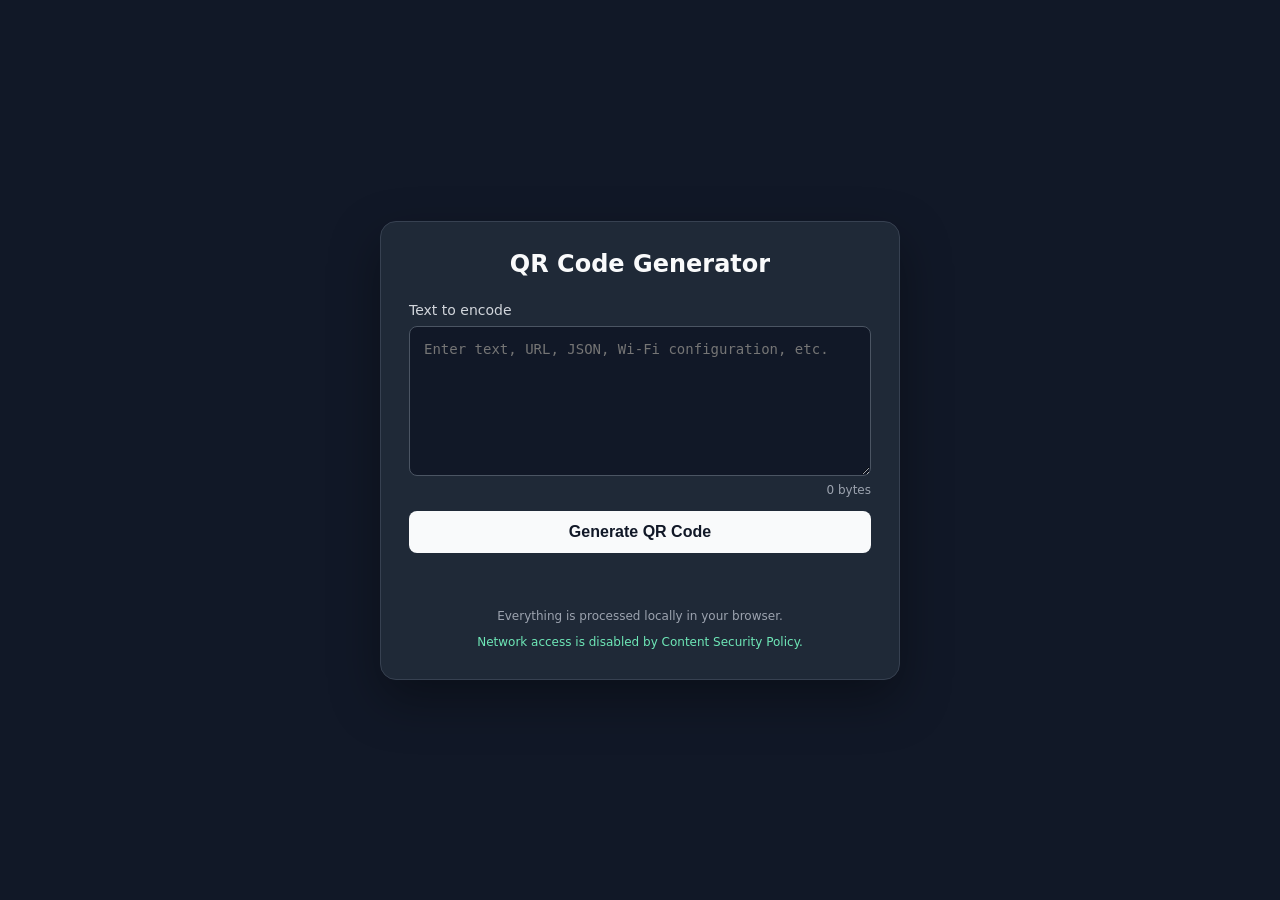
==== qr.html @ dfeffb9f "Create qr.html" ====
<!doctype html>
<html lang="en">
<head>
  <meta charset="utf-8">
  <meta name="viewport" content="width=device-width, initial-scale=1">

  <meta
    http-equiv="Content-Security-Policy"
    content="
      default-src 'none';
      script-src 'unsafe-inline';
      style-src 'unsafe-inline';
      img-src data: blob:;
      connect-src 'none';
      font-src 'none';
      object-src 'none';
      base-uri 'none';
      form-action 'none';
    "
  >

  <title>QR Code Generator</title>

  <style>
    * {
      box-sizing: border-box;
    }

    body {
      margin: 0;
      min-height: 100vh;
      display: flex;
      align-items: center;
      justify-content: center;
      background: #111827;
      color: #f9fafb;
      font-family: system-ui, -apple-system, BlinkMacSystemFont, "Segoe UI", sans-serif;
    }

    .card {
      width: min(520px, calc(100vw - 32px));
      background: #1f2937;
      border: 1px solid #374151;
      border-radius: 16px;
      padding: 28px;
      box-shadow: 0 20px 50px rgba(0, 0, 0, 0.35);
    }

    h1 {
      margin: 0 0 24px;
      font-size: 24px;
      text-align: center;
    }

    label {
      display: block;
      margin-bottom: 8px;
      font-size: 14px;
      color: #d1d5db;
    }

    textarea {
      display: block;
      width: 100%;
      min-height: 150px;
      resize: vertical;
      padding: 12px 14px;
      border: 1px solid #4b5563;
      border-radius: 8px;
      background: #111827;
      color: #f9fafb;
      font-family: ui-monospace, SFMono-Regular, Menlo, Monaco, Consolas, monospace;
      font-size: 14px;
      line-height: 1.5;
      outline: none;
    }

    textarea:focus {
      border-color: #9ca3af;
    }

    .counter {
      margin-top: 7px;
      text-align: right;
      color: #9ca3af;
      font-size: 12px;
    }

    button {
      width: 100%;
      padding: 12px 16px;
      border: 0;
      border-radius: 8px;
      cursor: pointer;
      font-size: 16px;
      font-weight: 600;
    }

    #generate {
      margin-top: 14px;
      background: #f9fafb;
      color: #111827;
    }

    #generate:hover {
      background: #e5e7eb;
    }

    .secondary {
      margin-top: 10px;
      background: #374151;
      color: #f9fafb;
    }

    .secondary:hover:not(:disabled) {
      background: #4b5563;
    }

    button:disabled {
      opacity: 0.45;
      cursor: default;
    }

    .error {
      min-height: 24px;
      margin-top: 12px;
      text-align: center;
      color: #fca5a5;
      font-size: 14px;
    }

    .result {
      margin-top: 22px;
      text-align: center;
    }

    .qr-container {
      display: inline-flex;
      padding: 12px;
      background: #ffffff;
      border-radius: 12px;
    }

    canvas {
      display: block;
      width: min(360px, calc(100vw - 100px));
      height: auto;
      image-rendering: pixelated;
    }

    .info {
      margin-top: 12px;
      color: #d1d5db;
      font-size: 13px;
    }

    .hint {
      margin-top: 18px;
      font-size: 12px;
      line-height: 1.5;
      color: #9ca3af;
      text-align: center;
    }

    .privacy {
      margin-top: 8px;
      color: #6ee7b7;
    }
  </style>
</head>

<body>
  <main class="card">
    <h1>QR Code Generator</h1>

    <label for="text">Text to encode</label>

    <textarea
      id="text"
      spellcheck="false"
      placeholder="Enter text, URL, JSON, Wi-Fi configuration, etc."
    ></textarea>

    <div id="counter" class="counter">
      0 bytes
    </div>

    <button id="generate">
      Generate QR Code
    </button>

    <div id="error" class="error"></div>

    <section id="result" class="result" hidden>
      <div class="qr-container">
        <canvas id="qr"></canvas>
      </div>

      <div id="info" class="info"></div>

      <button id="download" class="secondary" disabled>
        Download PNG
      </button>
    </section>

    <div class="hint">
      Everything is processed locally in your browser.
      <div class="privacy">
        Network access is disabled by Content Security Policy.
      </div>
    </div>
  </main>

  <script>
    /*
     * Minimal self-contained QR Code Model 2 encoder.
     *
     * Features:
     * - Byte mode
     * - UTF-8
     * - Error correction level L
     * - QR versions 1-20
     * - Automatic version selection
     * - Automatic mask selection
     * - Reed-Solomon error correction
     *
     * No external libraries or network requests.
     */

    const QUIET_ZONE = 4;
    const SCALE = 8;

    const textInput = document.getElementById("text");
    const generateButton = document.getElementById("generate");
    const downloadButton = document.getElementById("download");
    const resultElement = document.getElementById("result");
    const canvas = document.getElementById("qr");
    const errorElement = document.getElementById("error");
    const counterElement = document.getElementById("counter");
    const infoElement = document.getElementById("info");

    /*
     * Reed-Solomon block layout for Error Correction Level L.
     *
     * Each tuple:
     *
     *   [number of blocks, total codewords per block, data codewords per block]
     */
    const RS_BLOCKS_L = {
      1:  [[1, 26, 19]],
      2:  [[1, 44, 34]],
      3:  [[1, 70, 55]],
      4:  [[1, 100, 80]],
      5:  [[1, 134, 108]],
      6:  [[2, 86, 68]],
      7:  [[2, 98, 78]],
      8:  [[2, 121, 97]],
      9:  [[2, 146, 116]],
      10: [[2, 86, 68], [2, 87, 69]],
      11: [[4, 101, 81]],
      12: [[2, 116, 92], [2, 117, 93]],
      13: [[4, 133, 107]],
      14: [[3, 145, 115], [1, 146, 116]],
      15: [[5, 109, 87], [1, 110, 88]],
      16: [[5, 122, 98], [1, 123, 99]],
      17: [[1, 135, 107], [5, 136, 108]],
      18: [[5, 150, 120], [1, 151, 121]],
      19: [[3, 141, 113], [4, 142, 114]],
      20: [[3, 135, 107], [5, 136, 108]]
    };

    /*
     * Galois field GF(256)
     */

    const GF_EXP = new Uint8Array(512);
    const GF_LOG = new Uint8Array(256);

    function initializeGaloisField() {
      let value = 1;

      for (let i = 0; i < 255; i++) {
        GF_EXP[i] = value;
        GF_LOG[value] = i;

        value <<= 1;

        if (value & 0x100) {
          value ^= 0x11d;
        }
      }

      for (let i = 255; i < 512; i++) {
        GF_EXP[i] = GF_EXP[i - 255];
      }
    }

    initializeGaloisField();

    function gfMultiply(a, b) {
      if (a === 0 || b === 0) {
        return 0;
      }

      return GF_EXP[GF_LOG[a] + GF_LOG[b]];
    }

    function makeGeneratorPolynomial(degree) {
      let polynomial = [1];

      for (let i = 0; i < degree; i++) {
        const next = new Array(polynomial.length + 1).fill(0);

        for (let j = 0; j < polynomial.length; j++) {
          next[j] ^= polynomial[j];
          next[j + 1] ^= gfMultiply(
            polynomial[j],
            GF_EXP[i]
          );
        }

        polynomial = next;
      }

      return polynomial;
    }

    function reedSolomon(data, degree) {
      const generator = makeGeneratorPolynomial(degree);
      const result = new Uint8Array(degree);

      for (const byte of data) {
        const factor = byte ^ result[0];

        for (let i = 0; i < degree - 1; i++) {
          result[i] = result[i + 1];
        }

        result[degree - 1] = 0;

        for (let i = 0; i < degree; i++) {
          result[i] ^=
            gfMultiply(generator[i + 1], factor);
        }
      }

      return Array.from(result);
    }

    /*
     * Bit helpers
     */

    function appendBits(bits, value, length) {
      for (let i = length - 1; i >= 0; i--) {
        bits.push((value >>> i) & 1);
      }
    }

    function bitsToBytes(bits) {
      const result = [];

      for (let i = 0; i < bits.length; i += 8) {
        let value = 0;

        for (let j = 0; j < 8; j++) {
          value =
            (value << 1) |
            (bits[i + j] || 0);
        }

        result.push(value);
      }

      return result;
    }

    function getDataCodewordCount(version) {
      return RS_BLOCKS_L[version].reduce(
        (sum, [count, , data]) =>
          sum + count * data,
        0
      );
    }

    function getCharacterCountBits(version) {
      return version <= 9 ? 8 : 16;
    }

    function chooseVersion(dataLength) {
      for (let version = 1; version <= 20; version++) {
        const capacity =
          getDataCodewordCount(version) * 8;

        const required =
          4 +
          getCharacterCountBits(version) +
          dataLength * 8;

        if (required <= capacity) {
          return version;
        }
      }

      throw new Error(
        "Data is too large. Maximum size is approximately 858 UTF-8 bytes."
      );
    }

    function createDataCodewords(bytes, version) {
      const capacity =
        getDataCodewordCount(version) * 8;

      const bits = [];

      // Byte mode: 0100
      appendBits(bits, 0b0100, 4);

      appendBits(
        bits,
        bytes.length,
        getCharacterCountBits(version)
      );

      for (const byte of bytes) {
        appendBits(bits, byte, 8);
      }

      const terminatorLength =
        Math.min(4, capacity - bits.length);

      appendBits(bits, 0, terminatorLength);

      while (bits.length % 8 !== 0) {
        bits.push(0);
      }

      const data = bitsToBytes(bits);

      const targetLength =
        getDataCodewordCount(version);

      let toggle = false;

      while (data.length < targetLength) {
        data.push(toggle ? 0x11 : 0xec);
        toggle = !toggle;
      }

      return data;
    }

    function createFinalCodewords(data, version) {
      const specs = RS_BLOCKS_L[version];

      const dataBlocks = [];
      const errorBlocks = [];

      let offset = 0;

      for (const [count, totalCount, dataCount] of specs) {
        for (let i = 0; i < count; i++) {
          const block =
            data.slice(offset, offset + dataCount);

          offset += dataCount;

          const errorCount =
            totalCount - dataCount;

          dataBlocks.push(block);
          errorBlocks.push(
            reedSolomon(block, errorCount)
          );
        }
      }

      const result = [];

      const maxDataLength =
        Math.max(...dataBlocks.map(block => block.length));

      for (let i = 0; i < maxDataLength; i++) {
        for (const block of dataBlocks) {
          if (i < block.length) {
            result.push(block[i]);
          }
        }
      }

      const maxErrorLength =
        Math.max(...errorBlocks.map(block => block.length));

      for (let i = 0; i < maxErrorLength; i++) {
        for (const block of errorBlocks) {
          if (i < block.length) {
            result.push(block[i]);
          }
        }
      }

      return result;
    }

    /*
     * BCH encoding
     */

    function bitLength(value) {
      let length = 0;

      while (value !== 0) {
        length++;
        value >>>= 1;
      }

      return length;
    }

    function calculateBch(value, polynomial) {
      let current = value;

      const polynomialLength =
        bitLength(polynomial);

      while (
        bitLength(current) >= polynomialLength
      ) {
        current ^=
          polynomial <<
          (
            bitLength(current) -
            polynomialLength
          );
      }

      return current;
    }

    function getFormatBits(mask) {
      // Error correction level L = binary 01
      const data = (1 << 3) | mask;

      const value =
        (data << 10) |
        calculateBch(data << 10, 0x537);

      return value ^ 0x5412;
    }

    function getVersionBits(version) {
      return (
        (version << 12) |
        calculateBch(version << 12, 0x1f25)
      );
    }

    /*
     * Matrix construction
     */

    function createEmptyMatrix(size) {
      return Array.from(
        { length: size },
        () => new Array(size).fill(null)
      );
    }

    function createFunctionMatrix(size) {
      return Array.from(
        { length: size },
        () => new Array(size).fill(false)
      );
    }

    function setFunctionModule(
      matrix,
      functionMatrix,
      row,
      column,
      value
    ) {
      if (
        row < 0 ||
        column < 0 ||
        row >= matrix.length ||
        column >= matrix.length
      ) {
        return;
      }

      matrix[row][column] = value;
      functionMatrix[row][column] = true;
    }

    function addFinderPattern(
      matrix,
      functionMatrix,
      row,
      column
    ) {
      const size = matrix.length;

      for (let dy = -1; dy <= 7; dy++) {
        for (let dx = -1; dx <= 7; dx++) {
          const y = row + dy;
          const x = column + dx;

          if (
            y < 0 ||
            x < 0 ||
            y >= size ||
            x >= size
          ) {
            continue;
          }

          const dark =
            (
              dy >= 0 &&
              dy <= 6 &&
              (
                dx === 0 ||
                dx === 6
              )
            ) ||
            (
              dx >= 0 &&
              dx <= 6 &&
              (
                dy === 0 ||
                dy === 6
              )
            ) ||
            (
              dy >= 2 &&
              dy <= 4 &&
              dx >= 2 &&
              dx <= 4
            );

          setFunctionModule(
            matrix,
            functionMatrix,
            y,
            x,
            dark
          );
        }
      }
    }

    function getAlignmentPositions(version) {
      if (version === 1) {
        return [];
      }

      const size = version * 4 + 17;
      const count =
        Math.floor(version / 7) + 2;

      const step =
        version === 32
          ? 26
          : Math.ceil(
              (
                version * 4 +
                count * 2 +
                1
              ) /
              (
                count * 2 -
                2
              )
            ) * 2;

      const positions =
        new Array(count);

      positions[0] = 6;

      for (let i = count - 1, position = size - 7;
           i >= 1;
           i--, position -= step) {

        positions[i] = position;
      }

      return positions;
    }

    function addAlignmentPatterns(
      matrix,
      functionMatrix,
      version
    ) {
      const positions =
        getAlignmentPositions(version);

      for (const row of positions) {
        for (const column of positions) {
          if (functionMatrix[row][column]) {
            continue;
          }

          for (let dy = -2; dy <= 2; dy++) {
            for (let dx = -2; dx <= 2; dx++) {
              const dark =
                Math.max(
                  Math.abs(dx),
                  Math.abs(dy)
                ) !== 1;

              setFunctionModule(
                matrix,
                functionMatrix,
                row + dy,
                column + dx,
                dark
              );
            }
          }
        }
      }
    }

    function addTimingPatterns(
      matrix,
      functionMatrix
    ) {
      const size = matrix.length;

      for (let i = 8; i < size - 8; i++) {
        if (!functionMatrix[i][6]) {
          setFunctionModule(
            matrix,
            functionMatrix,
            i,
            6,
            i % 2 === 0
          );
        }

        if (!functionMatrix[6][i]) {
          setFunctionModule(
            matrix,
            functionMatrix,
            6,
            i,
            i % 2 === 0
          );
        }
      }
    }

    function setFormatInfo(
      matrix,
      functionMatrix,
      mask,
      writeBits
    ) {
      const size = matrix.length;

      const bits =
        writeBits ? getFormatBits(mask) : 0;

      for (let i = 0; i < 15; i++) {
        const value =
          writeBits
            ? ((bits >>> i) & 1) !== 0
            : false;

        let row;
        let column;

        // Vertical format information
        if (i < 6) {
          row = i;
          column = 8;
        } else if (i < 8) {
          row = i + 1;
          column = 8;
        } else {
          row = size - 15 + i;
          column = 8;
        }

        setFunctionModule(
          matrix,
          functionMatrix,
          row,
          column,
          value
        );

        // Horizontal format information
        row = 8;

        if (i < 8) {
          column = size - i - 1;
        } else if (i === 8) {
          column = 7;
        } else {
          column = 15 - i - 1;
        }

        setFunctionModule(
          matrix,
          functionMatrix,
          row,
          column,
          value
        );
      }

      // Fixed dark module
      setFunctionModule(
        matrix,
        functionMatrix,
        size - 8,
        8,
        true
      );
    }

    function setVersionInfo(
      matrix,
      functionMatrix,
      version
    ) {
      if (version < 7) {
        return;
      }

      const size = matrix.length;
      const bits = getVersionBits(version);

      for (let i = 0; i < 18; i++) {
        const value =
          ((bits >>> i) & 1) !== 0;

        const a = Math.floor(i / 3);
        const b = i % 3 + size - 11;

        setFunctionModule(
          matrix,
          functionMatrix,
          a,
          b,
          value
        );

        setFunctionModule(
          matrix,
          functionMatrix,
          b,
          a,
          value
        );
      }
    }

    /*
     * QR masks
     */

    function maskCondition(mask, row, column) {
      switch (mask) {
        case 0:
          return (row + column) % 2 === 0;

        case 1:
          return row % 2 === 0;

        case 2:
          return column % 3 === 0;

        case 3:
          return (row + column) % 3 === 0;

        case 4:
          return (
            Math.floor(row / 2) +
            Math.floor(column / 3)
          ) % 2 === 0;

        case 5:
          return (
            (row * column) % 2 +
            (row * column) % 3
          ) === 0;

        case 6:
          return (
            (
              (row * column) % 2 +
              (row * column) % 3
            ) % 2
          ) === 0;

        case 7:
          return (
            (
              (row * column) % 3 +
              (row + column) % 2
            ) % 2
          ) === 0;

        default:
          throw new Error("Invalid QR mask.");
      }
    }

    function placeData(
      matrix,
      functionMatrix,
      codewords,
      mask
    ) {
      const size = matrix.length;

      let byteIndex = 0;
      let bitIndex = 7;

      let row = size - 1;
      let direction = -1;

      for (let column = size - 1;
           column > 0;
           column -= 2) {

        if (column === 6) {
          column--;
        }

        while (true) {
          for (let offset = 0; offset < 2; offset++) {
            const x = column - offset;

            if (!functionMatrix[row][x]) {
              let dark = false;

              if (byteIndex < codewords.length) {
                dark =
                  (
                    (
                      codewords[byteIndex] >>>
                      bitIndex
                    ) &
                    1
                  ) !== 0;
              }

              if (
                maskCondition(
                  mask,
                  row,
                  x
                )
              ) {
                dark = !dark;
              }

              matrix[row][x] = dark;

              bitIndex--;

              if (bitIndex < 0) {
                byteIndex++;
                bitIndex = 7;
              }
            }
          }

          row += direction;

          if (
            row < 0 ||
            row >= size
          ) {
            row -= direction;
            direction = -direction;
            break;
          }
        }
      }
    }

    function cloneMatrix(matrix) {
      return matrix.map(row => row.slice());
    }

    /*
     * Mask scoring
     */

    function penaltyScore(matrix) {
      const size = matrix.length;
      let penalty = 0;

      // Rule 1: long runs
      for (let row = 0; row < size; row++) {
        let previous = matrix[row][0];
        let run = 1;

        for (let column = 1;
             column < size;
             column++) {

          const current =
            matrix[row][column];

          if (current === previous) {
            run++;
          } else {
            if (run >= 5) {
              penalty += 3 + (run - 5);
            }

            previous = current;
            run = 1;
          }
        }

        if (run >= 5) {
          penalty += 3 + (run - 5);
        }
      }

      for (let column = 0;
           column < size;
           column++) {

        let previous = matrix[0][column];
        let run = 1;

        for (let row = 1; row < size; row++) {
          const current =
            matrix[row][column];

          if (current === previous) {
            run++;
          } else {
            if (run >= 5) {
              penalty += 3 + (run - 5);
            }

            previous = current;
            run = 1;
          }
        }

        if (run >= 5) {
          penalty += 3 + (run - 5);
        }
      }

      // Rule 2: 2x2 blocks
      for (let row = 0; row < size - 1; row++) {
        for (let column = 0;
             column < size - 1;
             column++) {

          const value =
            matrix[row][column];

          if (
            matrix[row][column + 1] === value &&
            matrix[row + 1][column] === value &&
            matrix[row + 1][column + 1] === value
          ) {
            penalty += 3;
          }
        }
      }

      // Rule 3: finder-like pattern
      const finderPattern = [
        true,
        false,
        true,
        true,
        true,
        false,
        true
      ];

      function matchesPattern(values, offset) {
        for (let i = 0; i < 7; i++) {
          if (
            values[offset + i] !==
            finderPattern[i]
          ) {
            return false;
          }
        }

        return true;
      }

      function isWhite(values, start, end) {
        if (
          start < 0 ||
          end > values.length
        ) {
          return false;
        }

        for (let i = start; i < end; i++) {
          if (values[i]) {
            return false;
          }
        }

        return true;
      }

      for (let row = 0; row < size; row++) {
        const values = matrix[row];

        for (let i = 0; i <= size - 7; i++) {
          if (!matchesPattern(values, i)) {
            continue;
          }

          if (
            isWhite(values, i - 4, i) ||
            isWhite(values, i + 7, i + 11)
          ) {
            penalty += 40;
          }
        }
      }

      for (let column = 0;
           column < size;
           column++) {

        const values = [];

        for (let row = 0; row < size; row++) {
          values.push(matrix[row][column]);
        }

        for (let i = 0; i <= size - 7; i++) {
          if (!matchesPattern(values, i)) {
            continue;
          }

          if (
            isWhite(values, i - 4, i) ||
            isWhite(values, i + 7, i + 11)
          ) {
            penalty += 40;
          }
        }
      }

      // Rule 4: dark/light balance
      let darkCount = 0;

      for (const row of matrix) {
        for (const value of row) {
          if (value) {
            darkCount++;
          }
        }
      }

      const total = size * size;

      const balancePenalty =
        Math.floor(
          Math.abs(
            darkCount * 20 -
            total * 10
          ) /
          total
        ) * 10;

      penalty += balancePenalty;

      return penalty;
    }

    function buildQrMatrix(text) {
      const bytes =
        Array.from(
          new TextEncoder().encode(text)
        );

      const version =
        chooseVersion(bytes.length);

      const data =
        createDataCodewords(
          bytes,
          version
        );

      const codewords =
        createFinalCodewords(
          data,
          version
        );

      const size =
        version * 4 + 17;

      const baseMatrix =
        createEmptyMatrix(size);

      const baseFunctionMatrix =
        createFunctionMatrix(size);

      addFinderPattern(
        baseMatrix,
        baseFunctionMatrix,
        0,
        0
      );

      addFinderPattern(
        baseMatrix,
        baseFunctionMatrix,
        0,
        size - 7
      );

      addFinderPattern(
        baseMatrix,
        baseFunctionMatrix,
        size - 7,
        0
      );

      addAlignmentPatterns(
        baseMatrix,
        baseFunctionMatrix,
        version
      );

      addTimingPatterns(
        baseMatrix,
        baseFunctionMatrix
      );

      // Reserve format information areas.
      setFormatInfo(
        baseMatrix,
        baseFunctionMatrix,
        0,
        false
      );

      setVersionInfo(
        baseMatrix,
        baseFunctionMatrix,
        version
      );

      let bestMatrix = null;
      let bestMask = null;
      let bestPenalty = Infinity;

      for (let mask = 0; mask < 8; mask++) {
        const matrix =
          cloneMatrix(baseMatrix);

        const functionMatrix =
          cloneMatrix(baseFunctionMatrix);

        placeData(
          matrix,
          functionMatrix,
          codewords,
          mask
        );

        setFormatInfo(
          matrix,
          functionMatrix,
          mask,
          true
        );

        const penalty =
          penaltyScore(matrix);

        if (penalty < bestPenalty) {
          bestPenalty = penalty;
          bestMask = mask;
          bestMatrix = matrix;
        }
      }

      return {
        matrix: bestMatrix,
        version,
        mask: bestMask,
        byteLength: bytes.length
      };
    }

    /*
     * Canvas rendering
     */

    function drawQr(matrix) {
      const moduleCount = matrix.length;

      const totalModules =
        moduleCount + QUIET_ZONE * 2;

      const pixelSize =
        totalModules * SCALE;

      canvas.width = pixelSize;
      canvas.height = pixelSize;

      const context =
        canvas.getContext("2d");

      context.imageSmoothingEnabled = false;

      // Background
      context.fillStyle = "#ffffff";
      context.fillRect(
        0,
        0,
        pixelSize,
        pixelSize
      );

      // QR modules
      context.fillStyle = "#000000";

      for (let row = 0;
           row < moduleCount;
           row++) {

        for (let column = 0;
             column < moduleCount;
             column++) {

          if (!matrix[row][column]) {
            continue;
          }

          const x =
            (column + QUIET_ZONE) *
            SCALE;

          const y =
            (row + QUIET_ZONE) *
            SCALE;

          context.fillRect(
            x,
            y,
            SCALE,
            SCALE
          );
        }
      }
    }

    function updateCounter() {
      const bytes =
        new TextEncoder()
          .encode(textInput.value)
          .length;

      counterElement.textContent =
        `${bytes} byte${bytes === 1 ? "" : "s"}`;

      if (bytes > 858) {
        counterElement.style.color = "#fca5a5";
      } else {
        counterElement.style.color = "";
      }
    }

    function generate() {
      try {
        const text = textInput.value;

        if (!text) {
          throw new Error(
            "Text is empty."
          );
        }

        const result =
          buildQrMatrix(text);

        drawQr(result.matrix);

        infoElement.textContent =
          `Version ${result.version} · ` +
          `${result.matrix.length}×${result.matrix.length} modules · ` +
          `${result.byteLength} bytes · ` +
          `ECC L`;

        errorElement.textContent = "";
        resultElement.hidden = false;
        downloadButton.disabled = false;
      } catch (error) {
        errorElement.textContent =
          error.message;

        resultElement.hidden = true;
        downloadButton.disabled = true;
      }
    }

    function downloadPng() {
      const link =
        document.createElement("a");

      link.download = "qr-code.png";
      link.href =
        canvas.toDataURL("image/png");

      link.click();
    }

    generateButton.addEventListener(
      "click",
      generate
    );

    downloadButton.addEventListener(
      "click",
      downloadPng
    );

    textInput.addEventListener(
      "input",
      updateCounter
    );

    textInput.addEventListener(
      "keydown",
      event => {
        if (
          event.key === "Enter" &&
          (event.ctrlKey || event.metaKey)
        ) {
          generate();
        }
      }
    );

    updateCounter();
  </script>
</body>
</html>
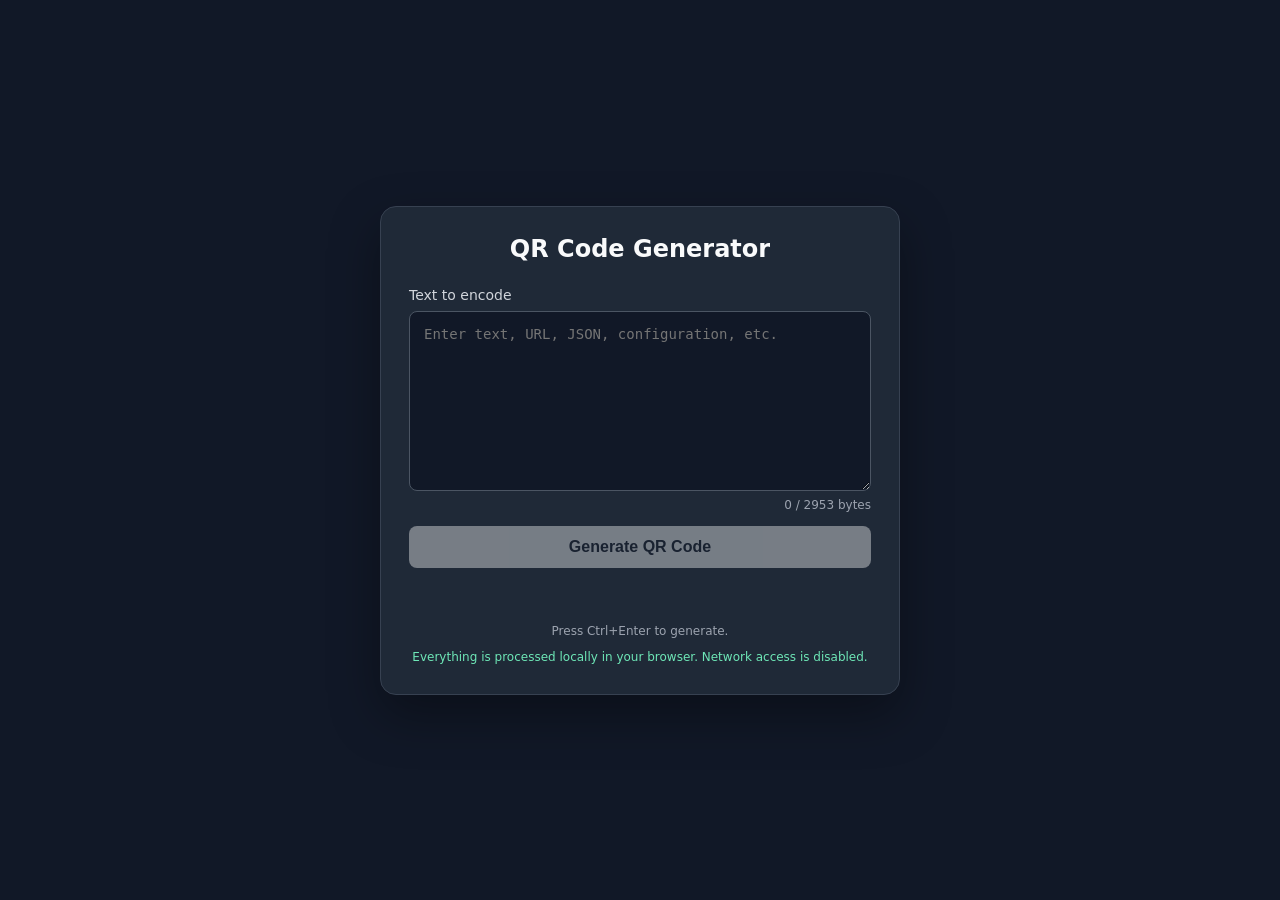
==== commit 5a1bf3cd: "Update qr.html" ====
--- a/qr.html
+++ b/qr.html
@@ -8,12 +8,14 @@
     http-equiv="Content-Security-Policy"
     content="
       default-src 'none';
-      script-src 'unsafe-inline';
+      script-src 'self' 'nonce-qr-local';
       style-src 'unsafe-inline';
-      img-src data: blob:;
       connect-src 'none';
+      img-src 'none';
       font-src 'none';
       object-src 'none';
+      frame-src 'none';
+      worker-src 'none';
       base-uri 'none';
       form-action 'none';
     "
@@ -62,7 +64,7 @@
     textarea {
       display: block;
       width: 100%;
-      min-height: 150px;
+      min-height: 180px;
       resize: vertical;
       padding: 12px 14px;
       border: 1px solid #4b5563;
@@ -82,8 +84,16 @@
     .counter {
       margin-top: 7px;
       text-align: right;
+      font-size: 12px;
       color: #9ca3af;
-      font-size: 12px;
+    }
+
+    .counter.warning {
+      color: #fbbf24;
+    }
+
+    .counter.error {
+      color: #fca5a5;
     }
 
     button {
@@ -96,29 +106,29 @@
       font-weight: 600;
     }
 
+    button:disabled {
+      opacity: 0.4;
+      cursor: default;
+    }
+
     #generate {
       margin-top: 14px;
       background: #f9fafb;
       color: #111827;
     }
 
-    #generate:hover {
+    #generate:hover:not(:disabled) {
       background: #e5e7eb;
     }
 
     .secondary {
-      margin-top: 10px;
+      margin-top: 12px;
       background: #374151;
       color: #f9fafb;
     }
 
-    .secondary:hover:not(:disabled) {
+    .secondary:hover {
       background: #4b5563;
-    }
-
-    button:disabled {
-      opacity: 0.45;
-      cursor: default;
     }
 
     .error {
@@ -136,6 +146,7 @@
 
     .qr-container {
       display: inline-flex;
+      max-width: 100%;
       padding: 12px;
       background: #ffffff;
       border-radius: 12px;
@@ -143,7 +154,7 @@
 
     canvas {
       display: block;
-      width: min(360px, calc(100vw - 100px));
+      max-width: 100%;
       height: auto;
       image-rendering: pixelated;
     }
@@ -177,15 +188,16 @@
 
     <textarea
       id="text"
+      autocomplete="off"
       spellcheck="false"
-      placeholder="Enter text, URL, JSON, Wi-Fi configuration, etc."
+      placeholder="Enter text, URL, JSON, configuration, etc."
     ></textarea>
 
     <div id="counter" class="counter">
-      0 bytes
+      0 / 2953 bytes
     </div>
 
-    <button id="generate">
+    <button id="generate" disabled>
       Generate QR Code
     </button>
 
@@ -198,1260 +210,299 @@
 
       <div id="info" class="info"></div>
 
-      <button id="download" class="secondary" disabled>
+      <button id="download" class="secondary">
         Download PNG
       </button>
     </section>
 
     <div class="hint">
-      Everything is processed locally in your browser.
+      Press Ctrl+Enter to generate.
+
       <div class="privacy">
-        Network access is disabled by Content Security Policy.
+        Everything is processed locally in your browser.
+        Network access is disabled.
       </div>
     </div>
   </main>
 
-  <script>
+  <script src="js/qrcode.min.js"></script>
+
+  <script nonce="qr-local">
+    "use strict";
+
+    const ERROR_CORRECTION_LEVEL = "L";
+    const MAX_BYTES = 2953;
+
+    const QUIET_ZONE = 4;
+    const MODULE_SIZE = 4;
+
+    const encoder = new TextEncoder();
+
+    const textInput =
+      document.getElementById("text");
+
+    const generateButton =
+      document.getElementById("generate");
+
+    const downloadButton =
+      document.getElementById("download");
+
+    const resultElement =
+      document.getElementById("result");
+
+    const canvas =
+      document.getElementById("qr");
+
+    const errorElement =
+      document.getElementById("error");
+
+    const counterElement =
+      document.getElementById("counter");
+
+    const infoElement =
+      document.getElementById("info");
+
+
     /*
-     * Minimal self-contained QR Code Model 2 encoder.
-     *
-     * Features:
-     * - Byte mode
-     * - UTF-8
-     * - Error correction level L
-     * - QR versions 1-20
-     * - Automatic version selection
-     * - Automatic mask selection
-     * - Reed-Solomon error correction
-     *
-     * No external libraries or network requests.
+     * qrcode-generator's default encoding is not proper UTF-8.
+     * Use the browser's UTF-8 encoder instead.
      */
-
-    const QUIET_ZONE = 4;
-    const SCALE = 8;
-
-    const textInput = document.getElementById("text");
-    const generateButton = document.getElementById("generate");
-    const downloadButton = document.getElementById("download");
-    const resultElement = document.getElementById("result");
-    const canvas = document.getElementById("qr");
-    const errorElement = document.getElementById("error");
-    const counterElement = document.getElementById("counter");
-    const infoElement = document.getElementById("info");
-
-    /*
-     * Reed-Solomon block layout for Error Correction Level L.
-     *
-     * Each tuple:
-     *
-     *   [number of blocks, total codewords per block, data codewords per block]
-     */
-    const RS_BLOCKS_L = {
-      1:  [[1, 26, 19]],
-      2:  [[1, 44, 34]],
-      3:  [[1, 70, 55]],
-      4:  [[1, 100, 80]],
-      5:  [[1, 134, 108]],
-      6:  [[2, 86, 68]],
-      7:  [[2, 98, 78]],
-      8:  [[2, 121, 97]],
-      9:  [[2, 146, 116]],
-      10: [[2, 86, 68], [2, 87, 69]],
-      11: [[4, 101, 81]],
-      12: [[2, 116, 92], [2, 117, 93]],
-      13: [[4, 133, 107]],
-      14: [[3, 145, 115], [1, 146, 116]],
-      15: [[5, 109, 87], [1, 110, 88]],
-      16: [[5, 122, 98], [1, 123, 99]],
-      17: [[1, 135, 107], [5, 136, 108]],
-      18: [[5, 150, 120], [1, 151, 121]],
-      19: [[3, 141, 113], [4, 142, 114]],
-      20: [[3, 135, 107], [5, 136, 108]]
+    qrcode.stringToBytes = value => {
+      return Array.from(
+        encoder.encode(value)
+      );
     };
 
-    /*
-     * Galois field GF(256)
-     */
-
-    const GF_EXP = new Uint8Array(512);
-    const GF_LOG = new Uint8Array(256);
-
-    function initializeGaloisField() {
-      let value = 1;
-
-      for (let i = 0; i < 255; i++) {
-        GF_EXP[i] = value;
-        GF_LOG[value] = i;
-
-        value <<= 1;
-
-        if (value & 0x100) {
-          value ^= 0x11d;
-        }
+
+    function getByteLength(value) {
+      return encoder.encode(value).length;
+    }
+
+
+    function updateCounter() {
+      const bytes =
+        getByteLength(textInput.value);
+
+      counterElement.textContent =
+        `${bytes} / ${MAX_BYTES} bytes`;
+
+      counterElement.classList.remove(
+        "warning",
+        "error"
+      );
+
+      if (bytes > MAX_BYTES) {
+        counterElement.classList.add("error");
+      } else if (bytes > MAX_BYTES * 0.85) {
+        counterElement.classList.add("warning");
       }
 
-      for (let i = 255; i < 512; i++) {
-        GF_EXP[i] = GF_EXP[i - 255];
-      }
-    }
-
-    initializeGaloisField();
-
-    function gfMultiply(a, b) {
-      if (a === 0 || b === 0) {
-        return 0;
-      }
-
-      return GF_EXP[GF_LOG[a] + GF_LOG[b]];
-    }
-
-    function makeGeneratorPolynomial(degree) {
-      let polynomial = [1];
-
-      for (let i = 0; i < degree; i++) {
-        const next = new Array(polynomial.length + 1).fill(0);
-
-        for (let j = 0; j < polynomial.length; j++) {
-          next[j] ^= polynomial[j];
-          next[j + 1] ^= gfMultiply(
-            polynomial[j],
-            GF_EXP[i]
-          );
-        }
-
-        polynomial = next;
-      }
-
-      return polynomial;
-    }
-
-    function reedSolomon(data, degree) {
-      const generator = makeGeneratorPolynomial(degree);
-      const result = new Uint8Array(degree);
-
-      for (const byte of data) {
-        const factor = byte ^ result[0];
-
-        for (let i = 0; i < degree - 1; i++) {
-          result[i] = result[i + 1];
-        }
-
-        result[degree - 1] = 0;
-
-        for (let i = 0; i < degree; i++) {
-          result[i] ^=
-            gfMultiply(generator[i + 1], factor);
-        }
-      }
-
-      return Array.from(result);
-    }
-
-    /*
-     * Bit helpers
-     */
-
-    function appendBits(bits, value, length) {
-      for (let i = length - 1; i >= 0; i--) {
-        bits.push((value >>> i) & 1);
-      }
-    }
-
-    function bitsToBytes(bits) {
-      const result = [];
-
-      for (let i = 0; i < bits.length; i += 8) {
-        let value = 0;
-
-        for (let j = 0; j < 8; j++) {
-          value =
-            (value << 1) |
-            (bits[i + j] || 0);
-        }
-
-        result.push(value);
-      }
-
-      return result;
-    }
-
-    function getDataCodewordCount(version) {
-      return RS_BLOCKS_L[version].reduce(
-        (sum, [count, , data]) =>
-          sum + count * data,
-        0
+      generateButton.disabled =
+        bytes === 0 ||
+        bytes > MAX_BYTES;
+    }
+
+
+    function drawQr(qr) {
+      const moduleCount =
+        qr.getModuleCount();
+
+      const totalModules =
+        moduleCount +
+        QUIET_ZONE * 2;
+
+      const size =
+        totalModules *
+        MODULE_SIZE;
+
+      canvas.width = size;
+      canvas.height = size;
+
+      const context =
+        canvas.getContext("2d");
+
+      context.imageSmoothingEnabled = false;
+
+      context.fillStyle = "#ffffff";
+
+      context.fillRect(
+        0,
+        0,
+        size,
+        size
       );
-    }
-
-    function getCharacterCountBits(version) {
-      return version <= 9 ? 8 : 16;
-    }
-
-    function chooseVersion(dataLength) {
-      for (let version = 1; version <= 20; version++) {
-        const capacity =
-          getDataCodewordCount(version) * 8;
-
-        const required =
-          4 +
-          getCharacterCountBits(version) +
-          dataLength * 8;
-
-        if (required <= capacity) {
-          return version;
-        }
-      }
-
-      throw new Error(
-        "Data is too large. Maximum size is approximately 858 UTF-8 bytes."
-      );
-    }
-
-    function createDataCodewords(bytes, version) {
-      const capacity =
-        getDataCodewordCount(version) * 8;
-
-      const bits = [];
-
-      // Byte mode: 0100
-      appendBits(bits, 0b0100, 4);
-
-      appendBits(
-        bits,
-        bytes.length,
-        getCharacterCountBits(version)
-      );
-
-      for (const byte of bytes) {
-        appendBits(bits, byte, 8);
-      }
-
-      const terminatorLength =
-        Math.min(4, capacity - bits.length);
-
-      appendBits(bits, 0, terminatorLength);
-
-      while (bits.length % 8 !== 0) {
-        bits.push(0);
-      }
-
-      const data = bitsToBytes(bits);
-
-      const targetLength =
-        getDataCodewordCount(version);
-
-      let toggle = false;
-
-      while (data.length < targetLength) {
-        data.push(toggle ? 0x11 : 0xec);
-        toggle = !toggle;
-      }
-
-      return data;
-    }
-
-    function createFinalCodewords(data, version) {
-      const specs = RS_BLOCKS_L[version];
-
-      const dataBlocks = [];
-      const errorBlocks = [];
-
-      let offset = 0;
-
-      for (const [count, totalCount, dataCount] of specs) {
-        for (let i = 0; i < count; i++) {
-          const block =
-            data.slice(offset, offset + dataCount);
-
-          offset += dataCount;
-
-          const errorCount =
-            totalCount - dataCount;
-
-          dataBlocks.push(block);
-          errorBlocks.push(
-            reedSolomon(block, errorCount)
+
+      context.fillStyle = "#000000";
+
+      for (
+        let row = 0;
+        row < moduleCount;
+        row++
+      ) {
+        for (
+          let column = 0;
+          column < moduleCount;
+          column++
+        ) {
+          if (!qr.isDark(row, column)) {
+            continue;
+          }
+
+          const x =
+            (column + QUIET_ZONE) *
+            MODULE_SIZE;
+
+          const y =
+            (row + QUIET_ZONE) *
+            MODULE_SIZE;
+
+          context.fillRect(
+            x,
+            y,
+            MODULE_SIZE,
+            MODULE_SIZE
           );
         }
       }
-
-      const result = [];
-
-      const maxDataLength =
-        Math.max(...dataBlocks.map(block => block.length));
-
-      for (let i = 0; i < maxDataLength; i++) {
-        for (const block of dataBlocks) {
-          if (i < block.length) {
-            result.push(block[i]);
-          }
-        }
-      }
-
-      const maxErrorLength =
-        Math.max(...errorBlocks.map(block => block.length));
-
-      for (let i = 0; i < maxErrorLength; i++) {
-        for (const block of errorBlocks) {
-          if (i < block.length) {
-            result.push(block[i]);
-          }
-        }
-      }
-
-      return result;
-    }
-
-    /*
-     * BCH encoding
-     */
-
-    function bitLength(value) {
-      let length = 0;
-
-      while (value !== 0) {
-        length++;
-        value >>>= 1;
-      }
-
-      return length;
-    }
-
-    function calculateBch(value, polynomial) {
-      let current = value;
-
-      const polynomialLength =
-        bitLength(polynomial);
-
-      while (
-        bitLength(current) >= polynomialLength
-      ) {
-        current ^=
-          polynomial <<
-          (
-            bitLength(current) -
-            polynomialLength
-          );
-      }
-
-      return current;
-    }
-
-    function getFormatBits(mask) {
-      // Error correction level L = binary 01
-      const data = (1 << 3) | mask;
-
-      const value =
-        (data << 10) |
-        calculateBch(data << 10, 0x537);
-
-      return value ^ 0x5412;
-    }
-
-    function getVersionBits(version) {
-      return (
-        (version << 12) |
-        calculateBch(version << 12, 0x1f25)
-      );
-    }
-
-    /*
-     * Matrix construction
-     */
-
-    function createEmptyMatrix(size) {
-      return Array.from(
-        { length: size },
-        () => new Array(size).fill(null)
-      );
-    }
-
-    function createFunctionMatrix(size) {
-      return Array.from(
-        { length: size },
-        () => new Array(size).fill(false)
-      );
-    }
-
-    function setFunctionModule(
-      matrix,
-      functionMatrix,
-      row,
-      column,
-      value
-    ) {
-      if (
-        row < 0 ||
-        column < 0 ||
-        row >= matrix.length ||
-        column >= matrix.length
-      ) {
+    }
+
+
+    function generate() {
+      const text =
+        textInput.value;
+
+      const byteLength =
+        getByteLength(text);
+
+      errorElement.textContent = "";
+      resultElement.hidden = true;
+
+      if (!text) {
+        errorElement.textContent =
+          "Text is empty.";
+
         return;
       }
 
-      matrix[row][column] = value;
-      functionMatrix[row][column] = true;
-    }
-
-    function addFinderPattern(
-      matrix,
-      functionMatrix,
-      row,
-      column
-    ) {
-      const size = matrix.length;
-
-      for (let dy = -1; dy <= 7; dy++) {
-        for (let dx = -1; dx <= 7; dx++) {
-          const y = row + dy;
-          const x = column + dx;
-
-          if (
-            y < 0 ||
-            x < 0 ||
-            y >= size ||
-            x >= size
-          ) {
-            continue;
-          }
-
-          const dark =
-            (
-              dy >= 0 &&
-              dy <= 6 &&
-              (
-                dx === 0 ||
-                dx === 6
-              )
-            ) ||
-            (
-              dx >= 0 &&
-              dx <= 6 &&
-              (
-                dy === 0 ||
-                dy === 6
-              )
-            ) ||
-            (
-              dy >= 2 &&
-              dy <= 4 &&
-              dx >= 2 &&
-              dx <= 4
-            );
-
-          setFunctionModule(
-            matrix,
-            functionMatrix,
-            y,
-            x,
-            dark
-          );
-        }
-      }
-    }
-
-    function getAlignmentPositions(version) {
-      if (version === 1) {
-        return [];
-      }
-
-      const size = version * 4 + 17;
-      const count =
-        Math.floor(version / 7) + 2;
-
-      const step =
-        version === 32
-          ? 26
-          : Math.ceil(
-              (
-                version * 4 +
-                count * 2 +
-                1
-              ) /
-              (
-                count * 2 -
-                2
-              )
-            ) * 2;
-
-      const positions =
-        new Array(count);
-
-      positions[0] = 6;
-
-      for (let i = count - 1, position = size - 7;
-           i >= 1;
-           i--, position -= step) {
-
-        positions[i] = position;
-      }
-
-      return positions;
-    }
-
-    function addAlignmentPatterns(
-      matrix,
-      functionMatrix,
-      version
-    ) {
-      const positions =
-        getAlignmentPositions(version);
-
-      for (const row of positions) {
-        for (const column of positions) {
-          if (functionMatrix[row][column]) {
-            continue;
-          }
-
-          for (let dy = -2; dy <= 2; dy++) {
-            for (let dx = -2; dx <= 2; dx++) {
-              const dark =
-                Math.max(
-                  Math.abs(dx),
-                  Math.abs(dy)
-                ) !== 1;
-
-              setFunctionModule(
-                matrix,
-                functionMatrix,
-                row + dy,
-                column + dx,
-                dark
-              );
-            }
-          }
-        }
-      }
-    }
-
-    function addTimingPatterns(
-      matrix,
-      functionMatrix
-    ) {
-      const size = matrix.length;
-
-      for (let i = 8; i < size - 8; i++) {
-        if (!functionMatrix[i][6]) {
-          setFunctionModule(
-            matrix,
-            functionMatrix,
-            i,
-            6,
-            i % 2 === 0
-          );
-        }
-
-        if (!functionMatrix[6][i]) {
-          setFunctionModule(
-            matrix,
-            functionMatrix,
-            6,
-            i,
-            i % 2 === 0
-          );
-        }
-      }
-    }
-
-    function setFormatInfo(
-      matrix,
-      functionMatrix,
-      mask,
-      writeBits
-    ) {
-      const size = matrix.length;
-
-      const bits =
-        writeBits ? getFormatBits(mask) : 0;
-
-      for (let i = 0; i < 15; i++) {
-        const value =
-          writeBits
-            ? ((bits >>> i) & 1) !== 0
-            : false;
-
-        let row;
-        let column;
-
-        // Vertical format information
-        if (i < 6) {
-          row = i;
-          column = 8;
-        } else if (i < 8) {
-          row = i + 1;
-          column = 8;
-        } else {
-          row = size - 15 + i;
-          column = 8;
-        }
-
-        setFunctionModule(
-          matrix,
-          functionMatrix,
-          row,
-          column,
-          value
-        );
-
-        // Horizontal format information
-        row = 8;
-
-        if (i < 8) {
-          column = size - i - 1;
-        } else if (i === 8) {
-          column = 7;
-        } else {
-          column = 15 - i - 1;
-        }
-
-        setFunctionModule(
-          matrix,
-          functionMatrix,
-          row,
-          column,
-          value
-        );
-      }
-
-      // Fixed dark module
-      setFunctionModule(
-        matrix,
-        functionMatrix,
-        size - 8,
-        8,
-        true
-      );
-    }
-
-    function setVersionInfo(
-      matrix,
-      functionMatrix,
-      version
-    ) {
-      if (version < 7) {
+      if (byteLength > MAX_BYTES) {
+        errorElement.textContent =
+          `Data is too large: ${byteLength} bytes. ` +
+          `Maximum is ${MAX_BYTES} bytes.`;
+
         return;
       }
 
-      const size = matrix.length;
-      const bits = getVersionBits(version);
-
-      for (let i = 0; i < 18; i++) {
-        const value =
-          ((bits >>> i) & 1) !== 0;
-
-        const a = Math.floor(i / 3);
-        const b = i % 3 + size - 11;
-
-        setFunctionModule(
-          matrix,
-          functionMatrix,
-          a,
-          b,
-          value
+      try {
+        /*
+         * 0:
+         * automatically choose the smallest QR Version
+         * from 1 through 40.
+         *
+         * L:
+         * lowest error correction level and therefore
+         * maximum data capacity.
+         */
+        const qr = qrcode(
+          0,
+          ERROR_CORRECTION_LEVEL
         );
 
-        setFunctionModule(
-          matrix,
-          functionMatrix,
-          b,
-          a,
-          value
+        qr.addData(
+          text,
+          "Byte"
         );
-      }
-    }
-
-    /*
-     * QR masks
-     */
-
-    function maskCondition(mask, row, column) {
-      switch (mask) {
-        case 0:
-          return (row + column) % 2 === 0;
-
-        case 1:
-          return row % 2 === 0;
-
-        case 2:
-          return column % 3 === 0;
-
-        case 3:
-          return (row + column) % 3 === 0;
-
-        case 4:
-          return (
-            Math.floor(row / 2) +
-            Math.floor(column / 3)
-          ) % 2 === 0;
-
-        case 5:
-          return (
-            (row * column) % 2 +
-            (row * column) % 3
-          ) === 0;
-
-        case 6:
-          return (
-            (
-              (row * column) % 2 +
-              (row * column) % 3
-            ) % 2
-          ) === 0;
-
-        case 7:
-          return (
-            (
-              (row * column) % 3 +
-              (row + column) % 2
-            ) % 2
-          ) === 0;
-
-        default:
-          throw new Error("Invalid QR mask.");
-      }
-    }
-
-    function placeData(
-      matrix,
-      functionMatrix,
-      codewords,
-      mask
-    ) {
-      const size = matrix.length;
-
-      let byteIndex = 0;
-      let bitIndex = 7;
-
-      let row = size - 1;
-      let direction = -1;
-
-      for (let column = size - 1;
-           column > 0;
-           column -= 2) {
-
-        if (column === 6) {
-          column--;
-        }
-
-        while (true) {
-          for (let offset = 0; offset < 2; offset++) {
-            const x = column - offset;
-
-            if (!functionMatrix[row][x]) {
-              let dark = false;
-
-              if (byteIndex < codewords.length) {
-                dark =
-                  (
-                    (
-                      codewords[byteIndex] >>>
-                      bitIndex
-                    ) &
-                    1
-                  ) !== 0;
-              }
-
-              if (
-                maskCondition(
-                  mask,
-                  row,
-                  x
-                )
-              ) {
-                dark = !dark;
-              }
-
-              matrix[row][x] = dark;
-
-              bitIndex--;
-
-              if (bitIndex < 0) {
-                byteIndex++;
-                bitIndex = 7;
-              }
-            }
-          }
-
-          row += direction;
-
-          if (
-            row < 0 ||
-            row >= size
-          ) {
-            row -= direction;
-            direction = -direction;
-            break;
-          }
-        }
-      }
-    }
-
-    function cloneMatrix(matrix) {
-      return matrix.map(row => row.slice());
-    }
-
-    /*
-     * Mask scoring
-     */
-
-    function penaltyScore(matrix) {
-      const size = matrix.length;
-      let penalty = 0;
-
-      // Rule 1: long runs
-      for (let row = 0; row < size; row++) {
-        let previous = matrix[row][0];
-        let run = 1;
-
-        for (let column = 1;
-             column < size;
-             column++) {
-
-          const current =
-            matrix[row][column];
-
-          if (current === previous) {
-            run++;
-          } else {
-            if (run >= 5) {
-              penalty += 3 + (run - 5);
-            }
-
-            previous = current;
-            run = 1;
-          }
-        }
-
-        if (run >= 5) {
-          penalty += 3 + (run - 5);
-        }
-      }
-
-      for (let column = 0;
-           column < size;
-           column++) {
-
-        let previous = matrix[0][column];
-        let run = 1;
-
-        for (let row = 1; row < size; row++) {
-          const current =
-            matrix[row][column];
-
-          if (current === previous) {
-            run++;
-          } else {
-            if (run >= 5) {
-              penalty += 3 + (run - 5);
-            }
-
-            previous = current;
-            run = 1;
-          }
-        }
-
-        if (run >= 5) {
-          penalty += 3 + (run - 5);
-        }
-      }
-
-      // Rule 2: 2x2 blocks
-      for (let row = 0; row < size - 1; row++) {
-        for (let column = 0;
-             column < size - 1;
-             column++) {
-
-          const value =
-            matrix[row][column];
-
-          if (
-            matrix[row][column + 1] === value &&
-            matrix[row + 1][column] === value &&
-            matrix[row + 1][column + 1] === value
-          ) {
-            penalty += 3;
-          }
-        }
-      }
-
-      // Rule 3: finder-like pattern
-      const finderPattern = [
-        true,
-        false,
-        true,
-        true,
-        true,
-        false,
-        true
-      ];
-
-      function matchesPattern(values, offset) {
-        for (let i = 0; i < 7; i++) {
-          if (
-            values[offset + i] !==
-            finderPattern[i]
-          ) {
-            return false;
-          }
-        }
-
-        return true;
-      }
-
-      function isWhite(values, start, end) {
-        if (
-          start < 0 ||
-          end > values.length
-        ) {
-          return false;
-        }
-
-        for (let i = start; i < end; i++) {
-          if (values[i]) {
-            return false;
-          }
-        }
-
-        return true;
-      }
-
-      for (let row = 0; row < size; row++) {
-        const values = matrix[row];
-
-        for (let i = 0; i <= size - 7; i++) {
-          if (!matchesPattern(values, i)) {
-            continue;
-          }
-
-          if (
-            isWhite(values, i - 4, i) ||
-            isWhite(values, i + 7, i + 11)
-          ) {
-            penalty += 40;
-          }
-        }
-      }
-
-      for (let column = 0;
-           column < size;
-           column++) {
-
-        const values = [];
-
-        for (let row = 0; row < size; row++) {
-          values.push(matrix[row][column]);
-        }
-
-        for (let i = 0; i <= size - 7; i++) {
-          if (!matchesPattern(values, i)) {
-            continue;
-          }
-
-          if (
-            isWhite(values, i - 4, i) ||
-            isWhite(values, i + 7, i + 11)
-          ) {
-            penalty += 40;
-          }
-        }
-      }
-
-      // Rule 4: dark/light balance
-      let darkCount = 0;
-
-      for (const row of matrix) {
-        for (const value of row) {
-          if (value) {
-            darkCount++;
-          }
-        }
-      }
-
-      const total = size * size;
-
-      const balancePenalty =
-        Math.floor(
-          Math.abs(
-            darkCount * 20 -
-            total * 10
-          ) /
-          total
-        ) * 10;
-
-      penalty += balancePenalty;
-
-      return penalty;
-    }
-
-    function buildQrMatrix(text) {
-      const bytes =
-        Array.from(
-          new TextEncoder().encode(text)
-        );
-
-      const version =
-        chooseVersion(bytes.length);
-
-      const data =
-        createDataCodewords(
-          bytes,
-          version
-        );
-
-      const codewords =
-        createFinalCodewords(
-          data,
-          version
-        );
-
-      const size =
-        version * 4 + 17;
-
-      const baseMatrix =
-        createEmptyMatrix(size);
-
-      const baseFunctionMatrix =
-        createFunctionMatrix(size);
-
-      addFinderPattern(
-        baseMatrix,
-        baseFunctionMatrix,
-        0,
-        0
-      );
-
-      addFinderPattern(
-        baseMatrix,
-        baseFunctionMatrix,
-        0,
-        size - 7
-      );
-
-      addFinderPattern(
-        baseMatrix,
-        baseFunctionMatrix,
-        size - 7,
-        0
-      );
-
-      addAlignmentPatterns(
-        baseMatrix,
-        baseFunctionMatrix,
-        version
-      );
-
-      addTimingPatterns(
-        baseMatrix,
-        baseFunctionMatrix
-      );
-
-      // Reserve format information areas.
-      setFormatInfo(
-        baseMatrix,
-        baseFunctionMatrix,
-        0,
-        false
-      );
-
-      setVersionInfo(
-        baseMatrix,
-        baseFunctionMatrix,
-        version
-      );
-
-      let bestMatrix = null;
-      let bestMask = null;
-      let bestPenalty = Infinity;
-
-      for (let mask = 0; mask < 8; mask++) {
-        const matrix =
-          cloneMatrix(baseMatrix);
-
-        const functionMatrix =
-          cloneMatrix(baseFunctionMatrix);
-
-        placeData(
-          matrix,
-          functionMatrix,
-          codewords,
-          mask
-        );
-
-        setFormatInfo(
-          matrix,
-          functionMatrix,
-          mask,
-          true
-        );
-
-        const penalty =
-          penaltyScore(matrix);
-
-        if (penalty < bestPenalty) {
-          bestPenalty = penalty;
-          bestMask = mask;
-          bestMatrix = matrix;
-        }
-      }
-
-      return {
-        matrix: bestMatrix,
-        version,
-        mask: bestMask,
-        byteLength: bytes.length
-      };
-    }
-
-    /*
-     * Canvas rendering
-     */
-
-    function drawQr(matrix) {
-      const moduleCount = matrix.length;
-
-      const totalModules =
-        moduleCount + QUIET_ZONE * 2;
-
-      const pixelSize =
-        totalModules * SCALE;
-
-      canvas.width = pixelSize;
-      canvas.height = pixelSize;
-
-      const context =
-        canvas.getContext("2d");
-
-      context.imageSmoothingEnabled = false;
-
-      // Background
-      context.fillStyle = "#ffffff";
-      context.fillRect(
-        0,
-        0,
-        pixelSize,
-        pixelSize
-      );
-
-      // QR modules
-      context.fillStyle = "#000000";
-
-      for (let row = 0;
-           row < moduleCount;
-           row++) {
-
-        for (let column = 0;
-             column < moduleCount;
-             column++) {
-
-          if (!matrix[row][column]) {
-            continue;
-          }
-
-          const x =
-            (column + QUIET_ZONE) *
-            SCALE;
-
-          const y =
-            (row + QUIET_ZONE) *
-            SCALE;
-
-          context.fillRect(
-            x,
-            y,
-            SCALE,
-            SCALE
-          );
-        }
-      }
-    }
-
-    function updateCounter() {
-      const bytes =
-        new TextEncoder()
-          .encode(textInput.value)
-          .length;
-
-      counterElement.textContent =
-        `${bytes} byte${bytes === 1 ? "" : "s"}`;
-
-      if (bytes > 858) {
-        counterElement.style.color = "#fca5a5";
-      } else {
-        counterElement.style.color = "";
-      }
-    }
-
-    function generate() {
-      try {
-        const text = textInput.value;
-
-        if (!text) {
-          throw new Error(
-            "Text is empty."
-          );
-        }
-
-        const result =
-          buildQrMatrix(text);
-
-        drawQr(result.matrix);
+
+        qr.make();
+
+        drawQr(qr);
+
+        const moduleCount =
+          qr.getModuleCount();
+
+        const version =
+          (moduleCount - 17) / 4;
 
         infoElement.textContent =
-          `Version ${result.version} · ` +
-          `${result.matrix.length}×${result.matrix.length} modules · ` +
-          `${result.byteLength} bytes · ` +
-          `ECC L`;
-
-        errorElement.textContent = "";
+          `Version ${version} · ` +
+          `${moduleCount}×${moduleCount} modules · ` +
+          `${byteLength} bytes · ` +
+          `ECC ${ERROR_CORRECTION_LEVEL}`;
+
         resultElement.hidden = false;
-        downloadButton.disabled = false;
       } catch (error) {
         errorElement.textContent =
-          error.message;
-
-        resultElement.hidden = true;
-        downloadButton.disabled = true;
+          error instanceof Error
+            ? error.message
+            : String(error);
       }
     }
 
+
     function downloadPng() {
-      const link =
-        document.createElement("a");
-
-      link.download = "qr-code.png";
-      link.href =
-        canvas.toDataURL("image/png");
-
-      link.click();
-    }
+      canvas.toBlob(blob => {
+        if (!blob) {
+          errorElement.textContent =
+            "Unable to create PNG.";
+
+          return;
+        }
+
+        const url =
+          URL.createObjectURL(blob);
+
+        const link =
+          document.createElement("a");
+
+        link.href = url;
+        link.download = "qr-code.png";
+
+        document.body.appendChild(link);
+        link.click();
+        link.remove();
+
+        setTimeout(
+          () => URL.revokeObjectURL(url),
+          1000
+        );
+      }, "image/png");
+    }
+
 
     generateButton.addEventListener(
       "click",
       generate
     );
 
+
     downloadButton.addEventListener(
       "click",
       downloadPng
     );
 
+
     textInput.addEventListener(
       "input",
       updateCounter
     );
+
 
     textInput.addEventListener(
       "keydown",
       event => {
         if (
           event.key === "Enter" &&
-          (event.ctrlKey || event.metaKey)
+          (
+            event.ctrlKey ||
+            event.metaKey
+          )
         ) {
+          event.preventDefault();
           generate();
         }
       }
     );
 
+
     updateCounter();
   </script>
 </body>
